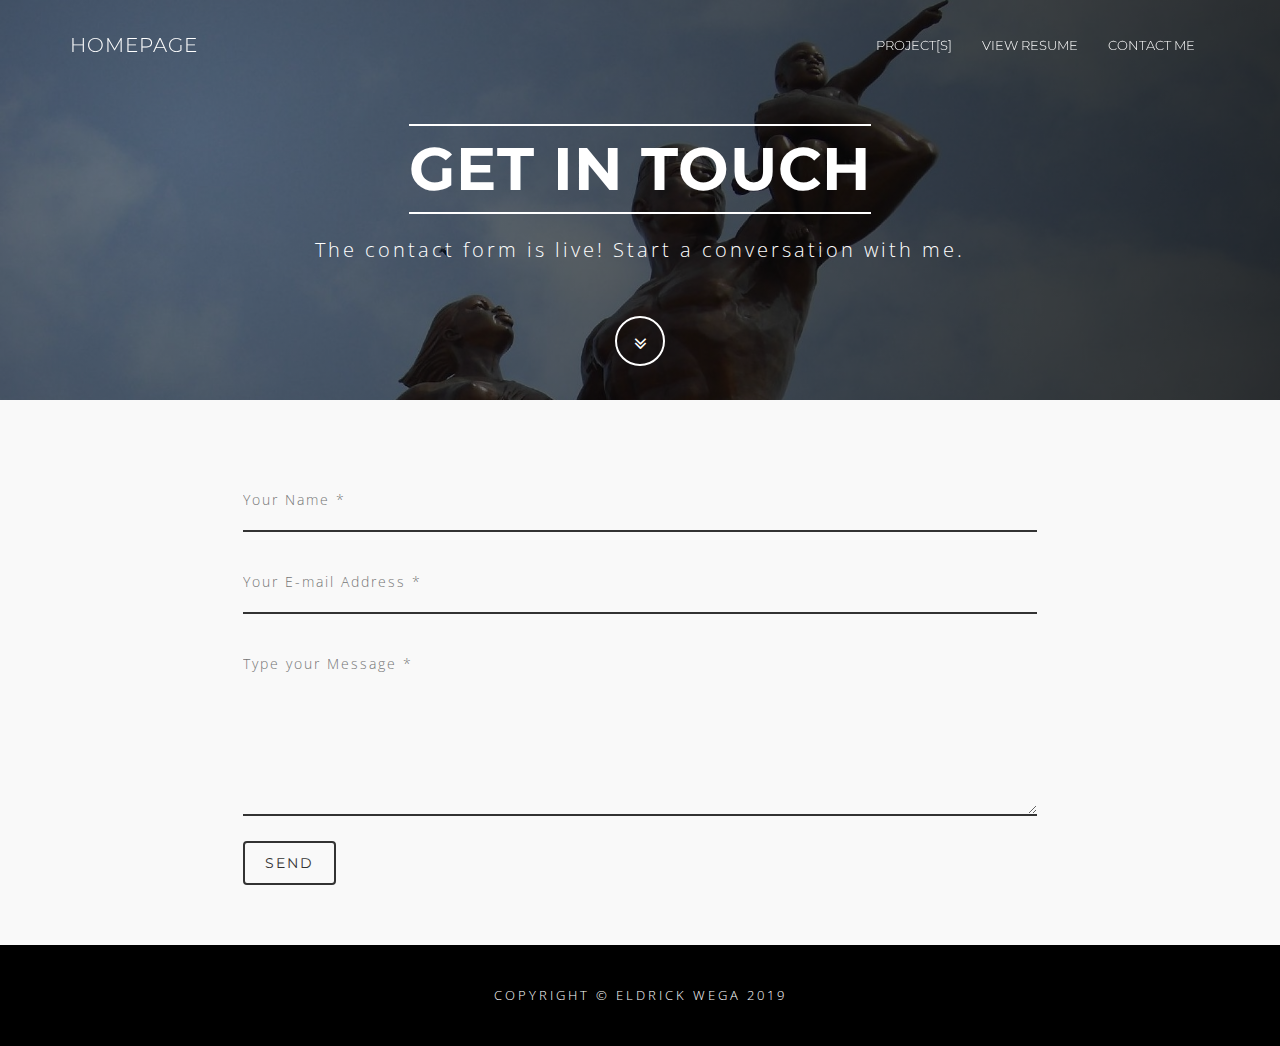
==== contact.html @ e3469f46 "Change contact form logic" ====
<!DOCTYPE html>
<html lang="en">
<head>
<meta charset="utf-8">
<meta name="viewport" content="width=device-width, initial-scale=1">
<meta name="description" content="">
<meta name="author" content="">
<title>Eldrick Wega</title>
<link rel="icon" href="./img/xi.png">
<!-- Bootstrap Core CSS -->
<link href="css/bootstrap.min.css" rel="stylesheet">
<!-- Custom CSS -->
<link href="css/theme.css" rel="stylesheet">
<!-- Custom Fonts -->
<link href="font-awesome/css/font-awesome.min.css" rel="stylesheet" type="text/css">
<link href="http://fonts.googleapis.com/css?family=Open+Sans:300,400,700,400italic,700italic" rel="stylesheet" type="text/css">
<link href="http://fonts.googleapis.com/css?family=Montserrat:400,700" rel="stylesheet" type="text/css">
<!-- HTML5 Shim and Respond.js IE8 support of HTML5 elements and media queries -->
<!-- WARNING: Respond.js doesn't work if you view the page via file:// -->
<!--[if lt IE 9]>
        <script src="https://oss.maxcdn.com/libs/html5shiv/3.7.0/html5shiv.js"></script>
        <script src="https://oss.maxcdn.com/libs/respond.js/1.4.2/respond.min.js"></script>
    <![endif]-->
</head>
<body id="page-top" data-spy="scroll" data-target=".navbar-fixed-top">
<!-- Navigation -->
<nav class="navbar navbar-custom navbar-fixed-top" role="navigation">
<div class="container">
	<div class="navbar-header">
		<button type="button" class="navbar-toggle" data-toggle="collapse" data-target=".navbar-main-collapse">
		<i class="fa fa-bars"></i>
		</button>
		<a class="navbar-brand page-scroll" href="index.html">
		HOMEPAGE </a>
	</div>
	<!-- Collect the nav links, forms, and other content for toggling -->
	<div class="collapse navbar-collapse navbar-right navbar-main-collapse">
		<ul class="nav navbar-nav">
			<li>
			<a id="wip">Project[s]</a>
			</li>
			<li>
			<a href="view-resume.html">View Resume</a>
			</li>
			<li>
			<a href="contact.html">Contact Me</a>
			</li>
		</ul>
	</div>
	<!-- /.navbar-collapse -->
</div>
<!-- /.container -->
</nav>
<!-- Intro Header -->
<header class="intro intro-2nd">
<div class="intro-body">
	<div class="container">
		<div class="row">
			<div class="col-md-8 col-md-offset-2">
				<h1 class="brand-heading">Get in Touch</h1>
				<p class="intro-text">
					The contact form is live! Start a conversation with me.
				</p>
				<a href="#contact" class="btn btn-circle page-scroll">
				<i class="fa fa-angle-double-down animated"></i>
				</a>
			</div>
		</div>
	</div>
</div>
</header>
<!-- Contact Section -->
<section id="contact-2">
<div id="contact-send" class="container content-section">
	<div class="done">
		<div class="alert alert-success">
			<button type="button" class="close" data-dismiss="alert">×</button>
			Your message has been sent. Thank you!
		</div>
	</div>
	<form method="post" action="http://formspree.io/eldrick.wega@gmail.com" id="contactform">
		<div class="form">
			<input type="text" name="name" placeholder="Your Name *">
			<input type="text" name="email" placeholder="Your E-mail Address *">
			<textarea name="comment" rows="7" placeholder="Type your Message *"></textarea>
			<input type="submit" id="submit" class="clearfix btn" value="Send">
		</div>
	</form>
</div>
</section>
<!-- Footer -->
<footer>
<div class="container text-center">
	<p class="credits">
		Copyright &copy; Eldrick Wega 2019
	</p>
</div>
</footer>
<!-- Project Page not ready Modal -->
<div id="myModal" class="modal">
  <div class="modal-content">
    <span class="close">&times;</span>
    <img id="wip-img" src="img/logo/wip.png">
    <p style="color: #333;">My Project page is still under construction. Please check back at a later time.</p>
  </div>
</div>
<!-- jQuery -->
<script src="js/jquery.js"></script>
<!-- Bootstrap Core JavaScript -->
<script src="js/bootstrap.min.js"></script>
<!-- Plugin JavaScript -->
<script src="js/jquery.easing.min.js"></script>
<!-- Contact JavaScript -->
<script src="js/validate.js"></script>
<!-- Custom Theme JavaScript -->
<script src="js/theme.js"></script>
<!-- Project page is still WIP -->
<script type="text/javascript", src="js/project_wip.js"></script>
</body>
</html>
---- css/theme.css ----
/* Aries v1.0 - by WowThemes.net */
body {
	width:100%;
	height:100%;
	font-family:Open Sans,"Helvetica Neue",Helvetica,Arial,sans-serif;
	color:#fff;
	background-color:#000;
	font-weight:300;
}

html {
	width:100%;
	height:100%;
}
h1,h2,h3,h4,h5,h6 {
	margin:0 0 35px;
	text-transform:uppercase;
	font-family:Montserrat,"Helvetica Neue",Helvetica,Arial,sans-serif;
	font-weight:700;
	letter-spacing:1px;
}
p {
	margin:0 0 25px;
	font-size:18px;
	line-height:1.5;
}

p.job-title {
	margin:0 0 25px;
	font-size:14px;
	line-height:1.3;
	font-weight: bold;
}

p.job-description {
	margin:0 0 25px;
	font-size:12px;
	line-height:1.3;
}

@media(min-width:768px) {
	p {
		margin:0 0 35px;
		font-size:20px;
		line-height:1.6;
	}
}
a {
	color:inherit;
	-webkit-transition:all .2s ease-in-out;
	-moz-transition:all .2s ease-in-out;
	transition:all .2s ease-in-out;
}
a:hover,a:focus {
	text-decoration:none;
	color:inherit;
}
.light {
	font-weight:400;
}
.navbar-custom {
	margin-bottom:0;
	border-bottom:1px solid rgba(255,255,255,.3);
	text-transform:uppercase;
	font-family:Montserrat,"Helvetica Neue",Helvetica,Arial,sans-serif;
	background-color:#000;
}
.navbar-custom .navbar-brand {
	font-size:20px;
	text-transform:none;
	letter-spacing:1px;
}
.navbar-custom .navbar-brand:focus {
	outline:0;
}
.navbar-custom .navbar-brand .navbar-toggle {
	padding:4px 6px;
	font-size:16px;
	color:#fff;
}
.navbar-custom .navbar-brand .navbar-toggle:focus,.navbar-custom .navbar-brand .navbar-toggle:active {
	outline:0;
}
.navbar-custom a {
}
.navbar-custom .nav li a {
	-webkit-transition:background .3s ease-in-out;
	-moz-transition:background .3s ease-in-out;
	transition:background .3s ease-in-out;
}
.navbar-custom .nav li a:hover {
	outline:0;
	color:#1ba39c;
	background-color:transparent;
}
.navbar-custom .nav li a:focus,.navbar-custom .nav li a:active {
	outline:0;
	background-color:transparent;
}
.navbar-custom .nav li.active {
	outline:0;
}
.navbar-custom .nav li.active a {
	color:#1ba39c;
}
.navbar-custom .nav li.active a:hover {
	color:#1ba39c;
}
@media(min-width:768px) {
	.navbar-custom {
		padding:20px 0;
		border-bottom:0;
		font-size:13px;
		background:0 0;
		-webkit-transition:background .5s ease-in-out,padding .5s ease-in-out;
		-moz-transition:background .5s ease-in-out,padding .5s ease-in-out;
		transition:background .5s ease-in-out,padding .5s ease-in-out;
	}
		 .navbar-custom.top-nav-collapse {
		 padding:0;
		border-bottom:1px solid rgba(255,255,255,.3);
		color:#333;
			background:#fff;
	}
	.navbar-custom.top-nav-collapse a {
		color:#333;
		display:inline-block;
	}
}
.intro {
	display:table;
	width:100%;
	height:auto;
	padding:100px 0 100px 0;
	text-align:center;
	color:#fff;
	background-image:radial-gradient(circle at 15% 15%,rgba(0,0,0,0.46),rgba(0,0,0,0.88)),url('../img/cover/poster.jpg');
	background-position: center top;
	background-attachment: fixed;
	-webkit-background-size:cover;
	-moz-background-size:cover;
	background-size:cover;
	-o-background-size:cover;
}

.intro-2nd {
	height:400px!important;
	transition: height: 2s;
}

.intro .intro-body {
	display:table-cell;
	vertical-align:middle;
}
.intro .intro-body .brand-heading {
	font-size:40px;
}
.intro .intro-body .intro-text {
	font-size:18px;
}
@media(min-width:768px) {
	.intro {
		height:100%;
		padding:0;
	}
	.intro .intro-body .brand-heading {
		font-size:60px;
		margin-top:90px;
		margin-bottom:20px;
		border-top:2px solid #fff;
		border-bottom:2px solid #fff;
		display:inline-block;
		padding:10px 0;
	}
	.intro .intro-body .intro-text {
		font-size:20px;
			font-weight:300;
			letter-spacing:3px;
	}
}

.row {
	position: relative;
}

.row-resume {
	margin-top: -100px;
}


.btn-circle {
	width:50px;
	height:50px;
	margin-top:15px;
	line-height:40px;
	text-align:center;
	border:2px solid #fff;
	border-radius:100%;
	font-size:20px;
	color:#fff;
	background:0 0;
	-webkit-transition:background .3s ease-in-out;
	-moz-transition:background .3s ease-in-out;
	transition:background .3s ease-in-out;
}

.btn-rect{
	width:15%;
	height:100%;
	line-height:500px;
	text-align:center;
	font-size:20px;
	color:#fff;
	background:0 0;
	-webkit-transition:background .3s ease-in-out;
	-moz-transition:background .3s ease-in-out;
	transition:background .3s ease-in-out;
}

.btn-circle:hover,.btn-circle:focus {
	outline:0;
	color:#fff;
	background:rgba(255,255,255,.1);
}

.btn-rect:hover, .btn-rect:focus {
	outline:0;
	color:#fff;
}

.btn-circle i.animated, .btn-rect i.animated {
	-webkit-transition-property:-webkit-transform;
	-webkit-transition-duration:1s;
	-moz-transition-property:-moz-transform;
	-moz-transition-duration:1s;
}
.btn-circle:hover i.animated, .btn-rect:hover i.animated {
	-webkit-animation-name:pulse;
	-moz-animation-name:pulse;
	-webkit-animation-duration:1.5s;
	-moz-animation-duration:1.5s;
	-webkit-animation-iteration-count:infinite;
	-moz-animation-iteration-count:infinite;
	-webkit-animation-timing-function:linear;
	-moz-animation-timing-function:linear;
}

@-webkit-keyframes pulse {
	0% {
		-webkit-transform:scale(1);
		transform:scale(1);
	}
	50% {
		-webkit-transform:scale(1.2);
		transform:scale(1.2);
	}
	100% {
		-webkit-transform:scale(1);
		transform:scale(1);
	}
}
@-moz-keyframes pulse {
	0% {
		-moz-transform:scale(1);
		transform:scale(1);
	}
	50% {
		-moz-transform:scale(1.2);
		transform:scale(1.2);
	}
	100% {
		-moz-transform:scale(1);
		transform:scale(1);
	}
}
.content-section {
	padding-top:40px;
	padding-bottom:40px;
	padding-right:2.5%;
	padding-left:2.5%;
	clear:both;

}

@media(min-width:767px) {
	.content-section {
		padding-top:70px;
		padding-bottom:40px;
			 clear:both;
	}

	.content-section-about {
		padding-top:70px;
		padding-bottom:40px;
			 clear:both;
	}
}

.btn {
	text-transform:uppercase;
	font-family:Montserrat,"Helvetica Neue",Helvetica,Arial,sans-serif;
	font-weight:400;
	-webkit-transition:all .3s ease-in-out;
	-moz-transition:all .3s ease-in-out;
	transition:all .3s ease-in-out;
}
.btn-default {
	border:1px solid #42dca3;
	color:#42dca3;
	background-color:transparent;
}
.btn-default:hover,.btn-default:focus {
	border:1px solid #42dca3;
	outline:0;
	color:#000;
	background-color:#42dca3;
}
ul.banner-social-buttons {
	margin-top:0;
}
@media(max-width:1199px) {
	ul.banner-social-buttons {
		margin-top:15px;
	}
}
@media(max-width:767px) {
	ul.banner-social-buttons li {
		display:block;
		margin-bottom:20px;
		padding:0;
	}
	ul.banner-social-buttons li:last-child {
		margin-bottom:0;
	}
}
footer {
	padding:40px 0;
	z-index:1;
	position:relative;
	clear:both;
}
footer p {
	margin:0;
	font-size:15px;
}
footer p.credits {
	text-transform:uppercase;
	font-size:13px;
	letter-spacing:3px;
}
::-moz-selection {
	text-shadow:none;
	background:#fcfcfc;
	background:rgba(255,255,255,.2);
}
::selection {
	text-shadow:none;
	background:#fcfcfc;
	background:rgba(255,255,255,.2);
}
img::selection {
	background:0 0;
}
img::-moz-selection {
	background:0 0;
}
body {
	webkit-tap-highlight-color:rgba(255,255,255,.2);
}
#about{
	position: relative;
	height:100%;
}

.bgblue {
	background:#22292c;
}
.inlineblock {
	display:inline-block;
}
p:last-child {
	margin-bottom:0;
}
p.lead {
	line-height:1.9;
}
.btnghost {
	border:2px solid #333;
	background-color:transparent;
	padding:15px 20px;
	letter-spacing:3px;
	font-size:12px;
	text-transform:uppercase;
	font-weight:400;
	color:#333;
	margin-top:20px;
	display:inline-block;
}
.btnghost:hover {
	background-color:#333;
	color:#fff;
	border:2px solid #333;
}
.bgcover {
	background-size:cover;
	background-repeat:no-repeat;
	position:relative;
}
img {
	max-width:100%;
}

/* ^^^ Everything above is from the theme */
/* Input by Eldrick from here below */

/*SOME GENERAL STUFF*/

.btn-section{
	position: absolute;
	right: 60px;
	bottom: 60px;
	z-index:1;
}

.btn-black{
	position: absolute;
	right: 60px;
	bottom: 60px;
	color:#000;
	border:2px solid #000;
}

.btn-black:hover,.btn-black:focus {
	outline:0;
	color:#000;
	background:rgba(0,0,0,.2);
}

#about-text{
	width: 67%;
}

.vert-center{
	margin: 0;
	position: absolute;
	top: 50%;
	transform: translate(0%, -50%);
}

.horiz-center{
	margin: 0;
	position: absolute;
	left: 50%;
	transform: translate(-50%, 0%);
}

.vert-horiz-center{
	margin: 0;
	position: absolute;
	top: 50%;
	left: 50%;
	transform: translate(-50%, -50%);
}

.un-center {
	position: initial;
	top: initial;
	left: initial;
	transform: initial;
}

/*MAP RELATED STUFF*/

#map {
	display:table;
	width:100%;
	height: 100%;
	text-align:center;
	color:#fff;
	background-image:radial-gradient(circle at 15% 15%,rgba(0,0,0,0.88),rgba(0,0,0,0.43)),url('../img/World_Map_Tagged.jpg');
	background-position: center left;
	background-attachment: fixed;
	background-size: 135%;
	background-position-y: 50%;
	background-position-x: 35%;
	background-repeat: no-repeat;
	position: relative;
}

#map-image{
	width: 100%;
	/*height:auto;*/
}

#countries-container{
	position: absolute;
	bottom: 50px;
	left: 55px;
	margin-right: 150px;
	text-align: left;
}


#country-list{
	margin-left:-45px;
}

.country-text{
	opacity: 0;
}

.countries{
	font-weight: bold;
	display: inline-block;
	padding-left: 5px;
	padding-right: 5px;
	font-size: 130%;
	opacity: 0;
}

/*SLIDESHOW RELATED STUFF*/

#photos{
	height: 90%;	
	position: relative;
	display: flex;
	
}

/* Slideshow container */
#slideshow-container {
	width: 67%;
	height: 75%;
	padding-left: 2.5%;
	position: relative;
}

#text-container {
	width: 33%;
	height: 75%;
	padding-right: 2.5%;
	position: relative;
}

/* Hide the images by default */
.mySlides {
  	display: none;
  	height: 100%;
	width: 100%;
	position: relative;
	margin-left: auto;
	margin-right: auto;
}

/*Image style - cover and centered */
.img-style{
	max-height: 100%;
    max-width: 100%;
	object-fit: cover;
	width: 100%;
    height: 100%;
    position: absolute;
    top: 0;
    bottom: 0;
    left: 0;
    right: 0;
    margin: auto;
}

/* Next & previous buttons */
.prev, .next {
  cursor: pointer;
  position: absolute;
  width: auto;
  padding-left: 30px;
  padding-right: 30px;
  padding-top: 165px;
  color: white;
  font-weight: bold;
  font-size: 200%;
  transition: 0.6s ease;
  border-radius: 0 3px 3px 0;
  user-select: none;
  height: 100%;
}

/* Position the "next button" to the right */
.next {
  right: 0;
  border-radius: 3px 0 0 3px;
}

/* On hover, add a black background color with a little bit see-through */
.prev:hover, .next:hover {
  background-color: rgba(0,0,0,0.5);
}

/* Number text (1/3 etc) */
.numbertext {
  color: black;
  font-weight: bold;
  font-size: 12px;
  padding: 8px 12px;
  position: relative;
  z-index:1;
  top: 0;
}

/* Fading animation */
.fadeIn {
  -webkit-animation-name: fadeIn;
  -webkit-animation-duration: 1.5s;
  animation-fill-mode: forwards;
  animation-name: fadeIn;
  animation-duration: 1.5s;
}

@-webkit-keyframes fadeIn {
  from {opacity: 0}
  to {opacity: 1}
}

@keyframes fadeIn {
  from {opacity: 0}
  to {opacity: 1}
}

.fadeOut {
	-webkit-animation-name: fadeOut;
	-webkit-animation-duration: 1.5s;
	animation-fill-mode: forwards;
	animation-name: fadeOut;
	animation-duration: 1.5s;
  }
  
  @-webkit-keyframes fadeOut {
	from {opacity: 1}
	to {opacity: 0}
  }
  
  @keyframes fadeOut {
	from {opacity: 1}
	to {opacity: 0}
  }

@media screen and (max-width: 768px) {
    #photos {
		display: block;
		width: 100%;
		height: 100%;
		padding-top: 40px;
	}

	.un-center, #slideshow-container{
		position: initial;
		width: 100%;
		height: 50%;
		padding: 0;
		transform: translate(0%, 0%);
	}
	.un-center, #text-container {
		position: initial;
		width: 100%;
		height: 50%;
		padding-top: 40px;
		padding-bottom: 50px;
		transform: translate(0%, 0%);
		height: auto;
	}

	#contact {
		display: block;
		width: 100%;
	}

	#contact-text {
		position: initial;
		transform: translate(0%, 0%);
		padding-top: 20px;
		padding-bottom: 40px;
		height: 100%;
	}

	.network-name{
		display: none;
		text-align: center;
	}

	.btn-section{
		visibility: hidden;
	}


}

#gallery-updated-date {
	position: absolute;
	right: 5px;
	bottom: 5px;
	color: #f9f9f9;
}

#contact {
	position: relative;
	width: 100%;
	height: 55%;
}

#contact-text{
	width: 100%;
}

section:after {
	float:none;
	clear:both;
}
section {
	background-color:#f9f9f9;
	color:#333;
	overflow:hidden;
}

.done {
	display:none;
}

.error input,input.error,.error textarea,textarea.error {
	background-color:#ffffff;
	border-bottom:2px solid orangered !Important;
	-webkit-transition:border linear 0.2s,box-shadow linear 0.2s;
	-moz-transition:border linear 0.2s,box-shadow linear 0.2s;
	-o-transition:border linear 0.2s,box-shadow linear 0.2s;
	transition:border linear 0.2s,box-shadow linear 0.2s;	
}

#resume-section{
	position: relative;
}

#resume-fn{
	margin: auto;
	margin-top: 20px;
	font-size:16px;
	text-align: center;
}

#pdf {
	padding: 0px;
	width: 60%;
	position: relative;
}

#resume-container{
	position: relative;
	display: flex;
}

#resume-text{
	width: 40%;
	padding-top:0;
}

@media screen and (max-width: 768px) {
	#resume-container{
		display: block;
		position: relative;
		padding-top: 40px;
		padding-bottom: 0px;
	}

	#pdf{
		width: 100%;
		height: 600px;
	}

	#resume-text{
		width: 100%;
		position: initial;
		padding-top: 40px;
	}
}

@media screen and (min-width: 768px) {
	#contact-send{
		width: 67%;
	}
}

#contactform input,#contactform textarea {
	border:0px;
	border-bottom:2px solid #333;
	width:100%;
	background-color:transparent;
	padding:20px 0px;
	letter-spacing:2px;
	margin-bottom:20px;
}
#contactform input#submit {
	width:auto;
	border:2px solid;
	padding:10px 20px;
	display:inline-block;
}
#contactform input#submit:hover {
	background-color:#333;
	color:#fff;
	border:2px solid #333;
}
#contactform input:focus,#contactform input:active,#contactform textarea:focus,#contactform textarea:active {
	border-top:0px;
	border-bottom:2px solid lightseagreen;
	outline:0;
	outline: none;
}

/* The Modal (background) */
.modal {
    display: none; /* Hidden by default */
    position: fixed; /* Stay in place */
    z-index: 1; /* Sit on top */
    padding-top: 100px; /* Location of the box */
    left: 0;
    top: 0;
    width: 100%; /* Full width */
    height: 100%; /* Full height */
    overflow: auto; /* Enable scroll if needed */
    background-color: rgb(0,0,0); /* Fallback color */
    background-color: rgba(0,0,0,0.2); /* Black w/ opacity */
}

/* Modal Content */
.modal-content {
    background-color: #fefefe;
    margin: auto;
    padding: 20px;
    border: 1px solid #888;
    width: 55%;
    text-align: center;
    -webkit-transition:border linear 0.2s,box-shadow linear 0.2s;
	-moz-transition:border linear 0.2s,box-shadow linear 0.2s;
	-o-transition:border linear 0.2s,box-shadow linear 0.2s;
	transition:border linear 0.2s,box-shadow linear 0.2s;
}

/* The Close Button */
.close {
    color: #858585;
    float: right;
    font-size: 40px;
    font-weight: bold;
}

.close:hover,
.close:focus {
    color: #000;
    text-decoration: none;
    cursor: pointer;
}

#wip:hover{
    cursor: pointer;
}

#wip-img {
	margin: auto;
	height: auto;
	width: 250px;
	margin-bottom: 20px;
}
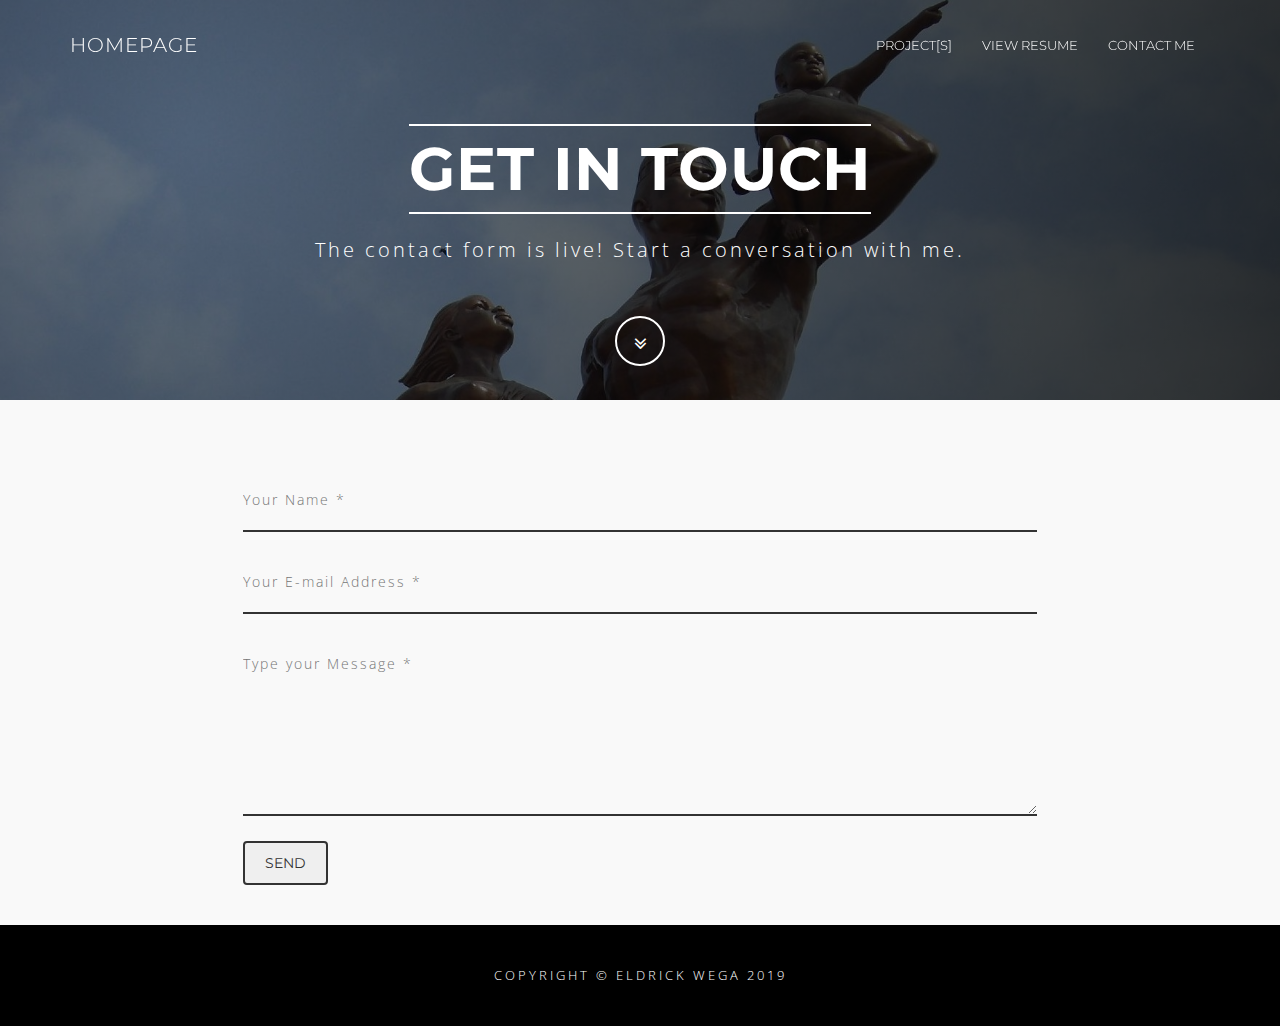
==== commit 0b587b5c: "Contact Form Update v2" ====
--- a/contact.html
+++ b/contact.html
@@ -78,13 +78,14 @@
 			Your message has been sent. Thank you!
 		</div>
 	</div>
-	<form method="post" action="http://formspree.io/eldrick.wega@gmail.com" id="contactform">
-		<div class="form">
-			<input type="text" name="name" placeholder="Your Name *">
-			<input type="text" name="email" placeholder="Your E-mail Address *">
-			<textarea name="comment" rows="7" placeholder="Type your Message *"></textarea>
-			<input type="submit" id="submit" class="clearfix btn" value="Send">
-		</div>
+	<form action="https://formspree.io/mnqnpnej" method="POST" id="contactform">
+		<input type="text" name="name" placeholder="Your Name *">
+		<br>
+		<input type="text" name="_replyto" placeholder="Your E-mail Address *">
+		<br>
+		<textarea name="message" rows="7" placeholder="Type your Message *"></textarea>
+		<br>
+		<button type="submit" id="submit" class="clearfix btn">Send</button>
 	</form>
 </div>
 </section>
--- a/css/theme.css
+++ b/css/theme.css
@@ -681,6 +681,10 @@
 		height: 100%;
 	}
 
+	.form-element{
+		width: 100%;
+	}
+
 	.network-name{
 		display: none;
 		text-align: center;
@@ -795,13 +799,13 @@
 	letter-spacing:2px;
 	margin-bottom:20px;
 }
-#contactform input#submit {
+#contactform button#submit {
 	width:auto;
 	border:2px solid;
 	padding:10px 20px;
 	display:inline-block;
 }
-#contactform input#submit:hover {
+#contactform button#submit:hover {
 	background-color:#333;
 	color:#fff;
 	border:2px solid #333;
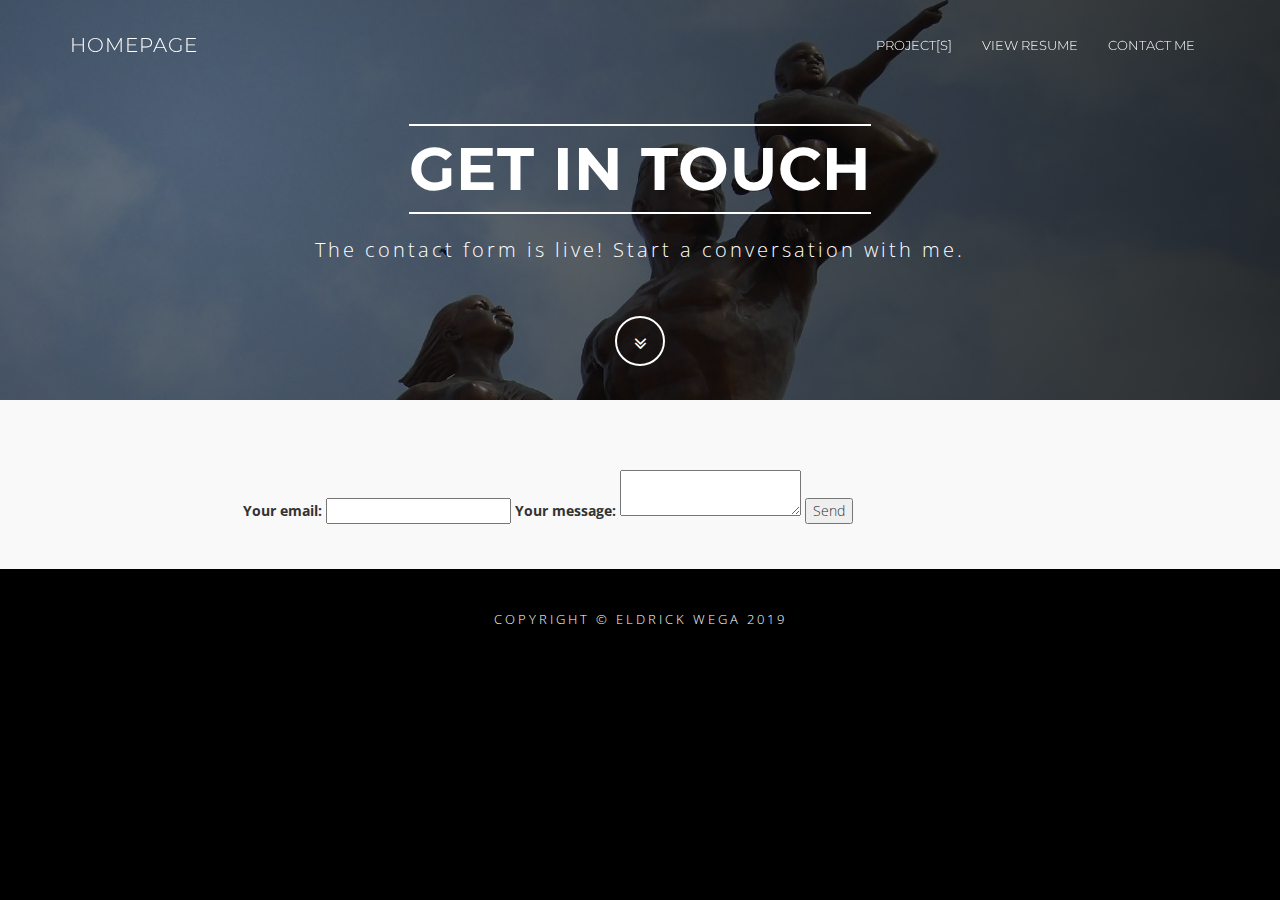
==== commit 7804ff3e: "Test contact form Formspree" ====
--- a/contact.html
+++ b/contact.html
@@ -78,15 +78,23 @@
 			Your message has been sent. Thank you!
 		</div>
 	</div>
-	<form action="https://formspree.io/mnqnpnej" method="POST" id="contactform">
-		<input type="text" name="name" placeholder="Your Name *">
-		<br>
-		<input type="text" name="_replyto" placeholder="Your E-mail Address *">
-		<br>
-		<textarea name="message" rows="7" placeholder="Type your Message *"></textarea>
-		<br>
-		<button type="submit" id="submit" class="clearfix btn">Send</button>
-	</form>
+	<form
+	action="https://formspree.io/mnqnpnej"
+	method="POST"
+  >
+	<label>
+	  Your email:
+	  <input type="text" name="_replyto">
+	</label>
+	<label>
+	  Your message:
+	  <textarea name="message"></textarea>
+	</label>
+  
+	<!-- your other form fields go here -->
+  
+	<button type="submit">Send</button>
+  </form>
 </div>
 </section>
 <!-- Footer -->
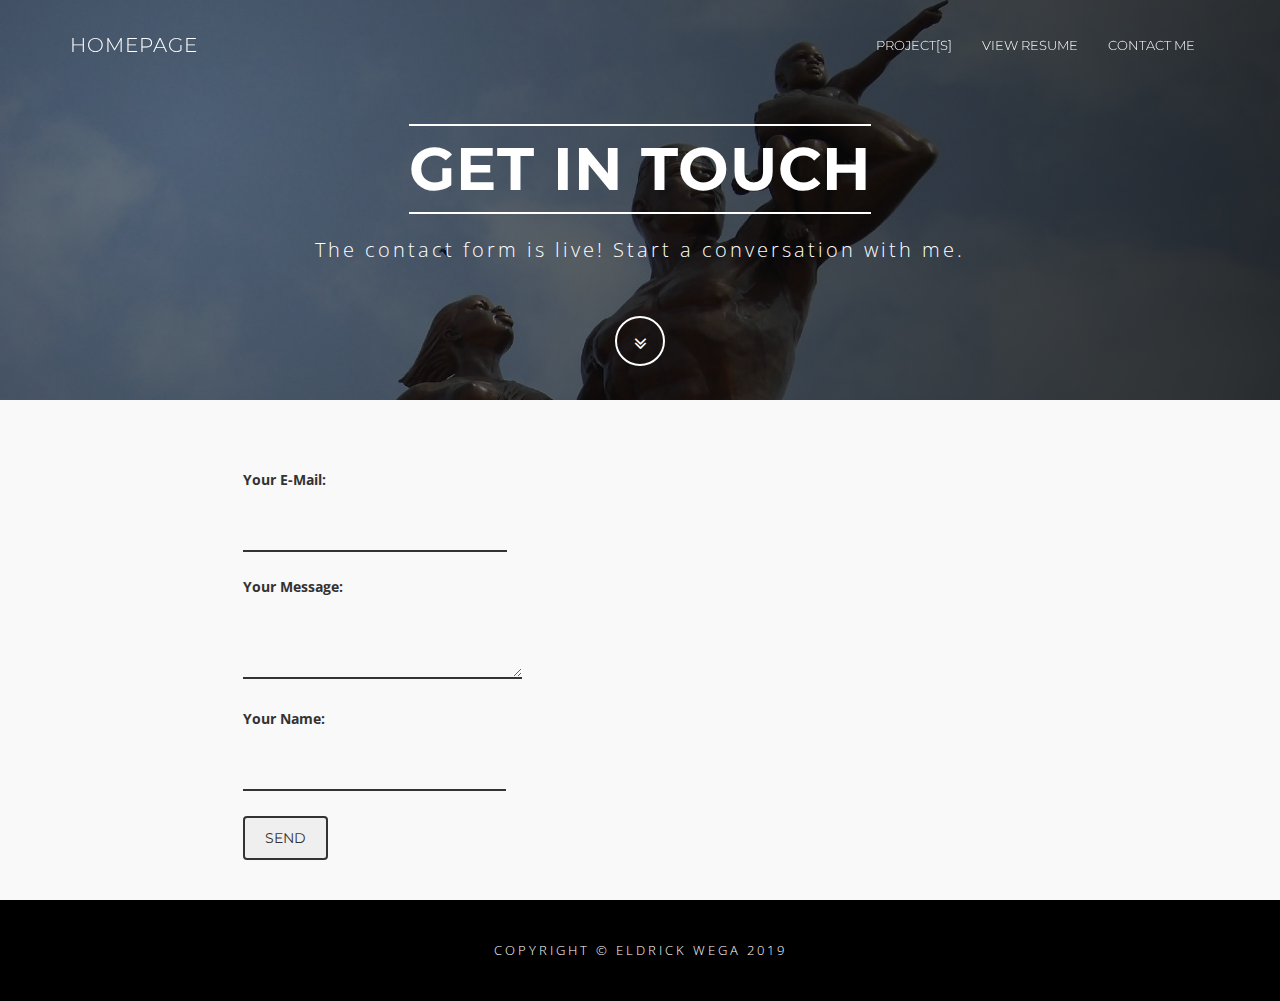
==== commit d69ca63f: "Test contact Formspree 2" ====
--- a/contact.html
+++ b/contact.html
@@ -78,22 +78,24 @@
 			Your message has been sent. Thank you!
 		</div>
 	</div>
-	<form
-	action="https://formspree.io/mnqnpnej"
-	method="POST"
-  >
+	<form id="contactform" action="https://formspree.io/mnqnpnej" method="POST">
 	<label>
-	  Your email:
+	  Your E-Mail:
 	  <input type="text" name="_replyto">
 	</label>
+	<br>
 	<label>
-	  Your message:
+	  Your Message:
 	  <textarea name="message"></textarea>
 	</label>
-  
+	<br>
 	<!-- your other form fields go here -->
-  
-	<button type="submit">Send</button>
+	<label>
+		Your Name:
+		<input type="text" name="_name">
+	</label>
+	<br>
+	<button id="submit" class="clearfix btn" type="submit">Send</button>
   </form>
 </div>
 </section>
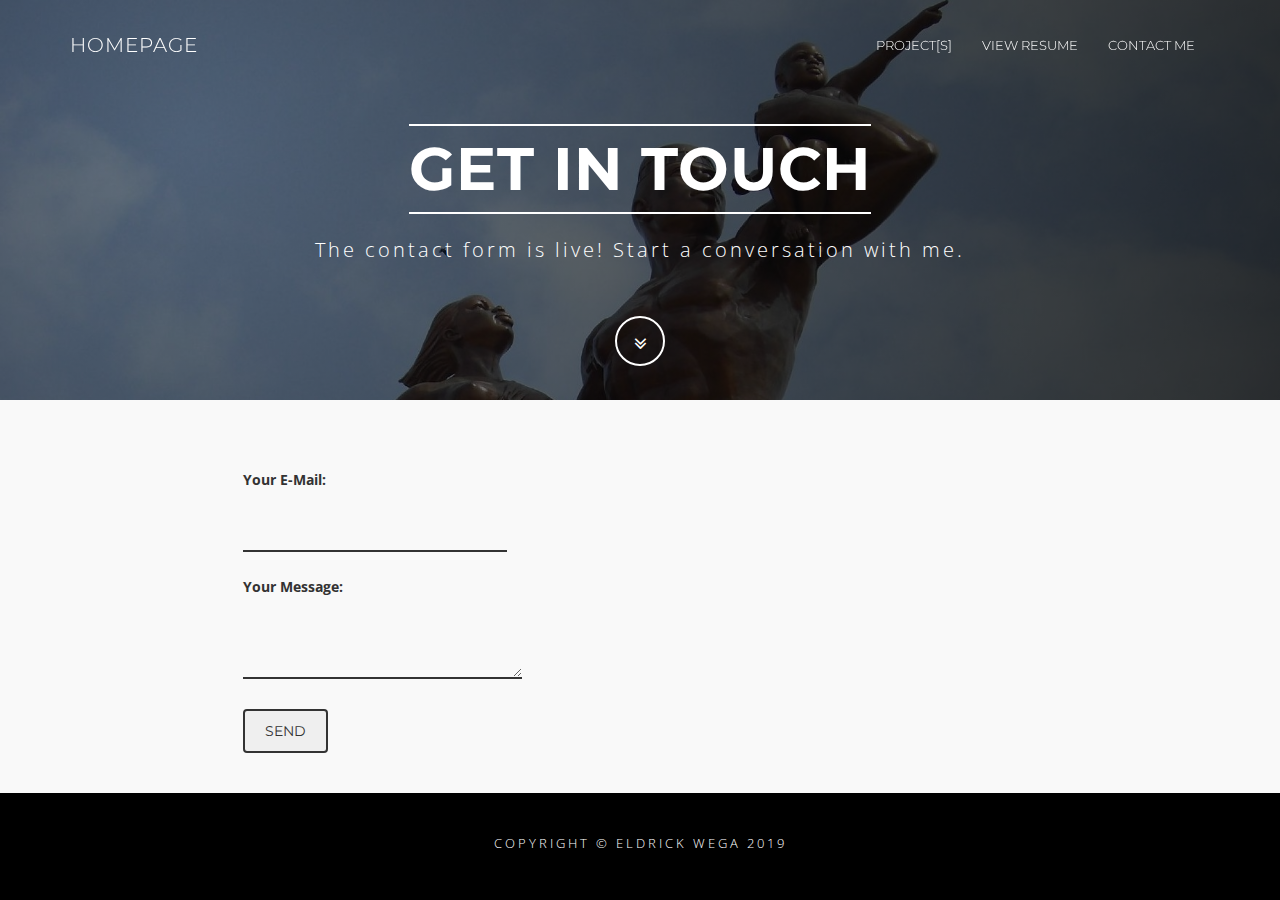
==== commit efd12b7b: "Test contact Formspree 3" ====
--- a/contact.html
+++ b/contact.html
@@ -90,11 +90,6 @@
 	</label>
 	<br>
 	<!-- your other form fields go here -->
-	<label>
-		Your Name:
-		<input type="text" name="_name">
-	</label>
-	<br>
 	<button id="submit" class="clearfix btn" type="submit">Send</button>
   </form>
 </div>
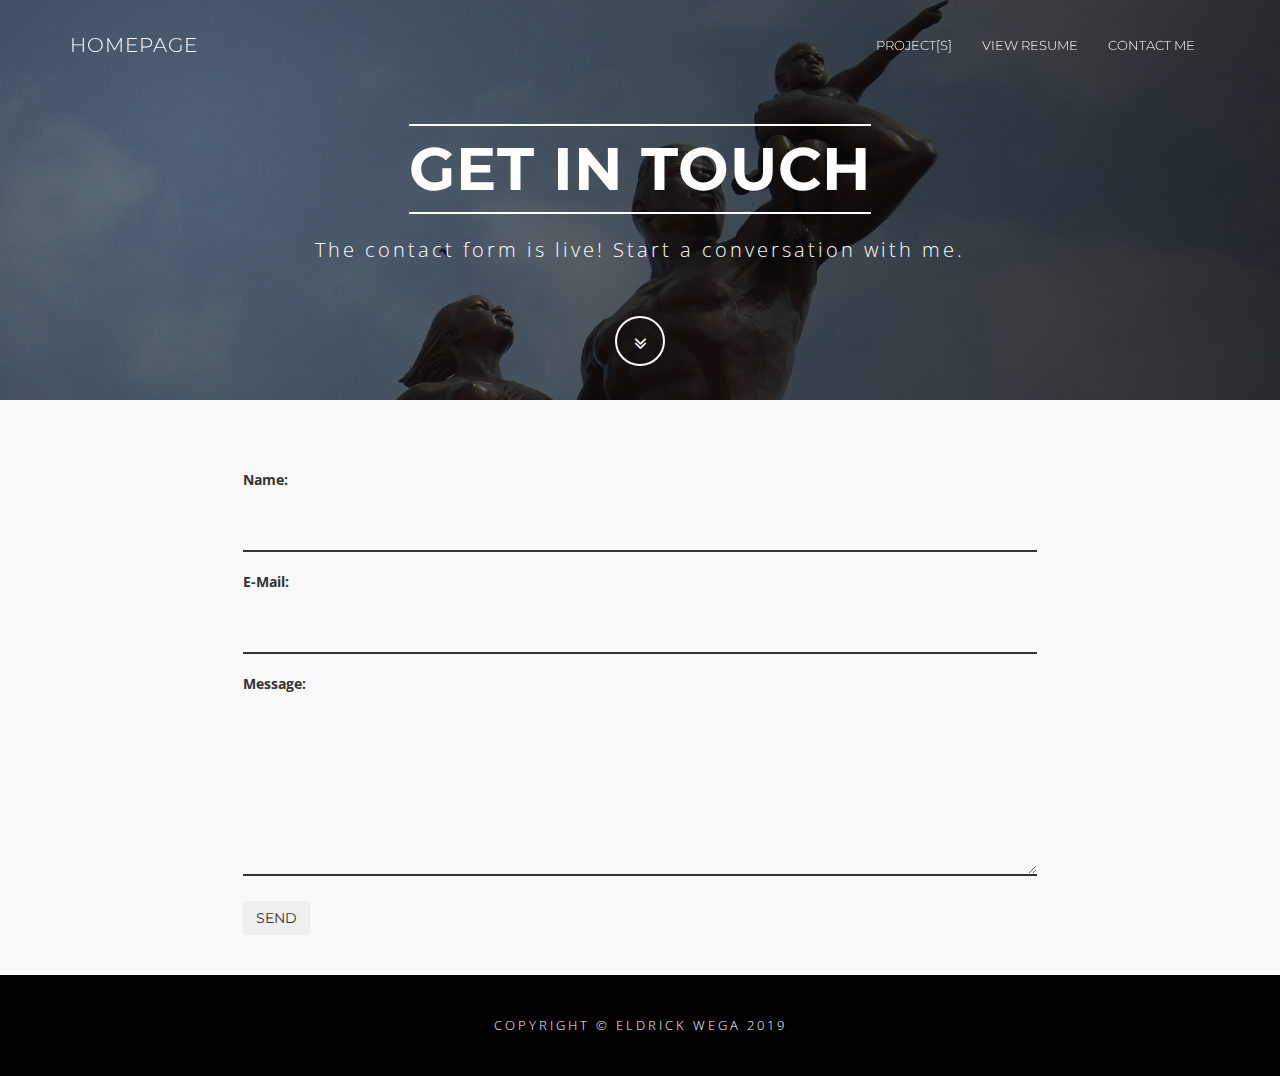
==== commit c936fc77: "Contact Formspree Fix" ====
--- a/contact.html
+++ b/contact.html
@@ -61,7 +61,7 @@
 				<p class="intro-text">
 					The contact form is live! Start a conversation with me.
 				</p>
-				<a href="#contact" class="btn btn-circle page-scroll">
+				<a href="#contact-2" class="btn btn-circle page-scroll">
 				<i class="fa fa-angle-double-down animated"></i>
 				</a>
 			</div>
@@ -79,18 +79,17 @@
 		</div>
 	</div>
 	<form id="contactform" action="https://formspree.io/mnqnpnej" method="POST">
-	<label>
-	  Your E-Mail:
-	  <input type="text" name="_replyto">
-	</label>
-	<br>
-	<label>
-	  Your Message:
-	  <textarea name="message"></textarea>
-	</label>
-	<br>
-	<!-- your other form fields go here -->
-	<button id="submit" class="clearfix btn" type="submit">Send</button>
+		<b>Name:</b>
+		<input type="text" name="_name" required>
+		<br>
+		<b>E-Mail:</b>
+		<input type="text" name="_replyto" required>
+		<br>
+		<b>Message:</b>
+		<textarea name="message" rows="7" required></textarea>
+		<br>
+		<!-- your other form fields go here -->
+		<button class="clearfix btn" type="submit">Send</button>
   </form>
 </div>
 </section>
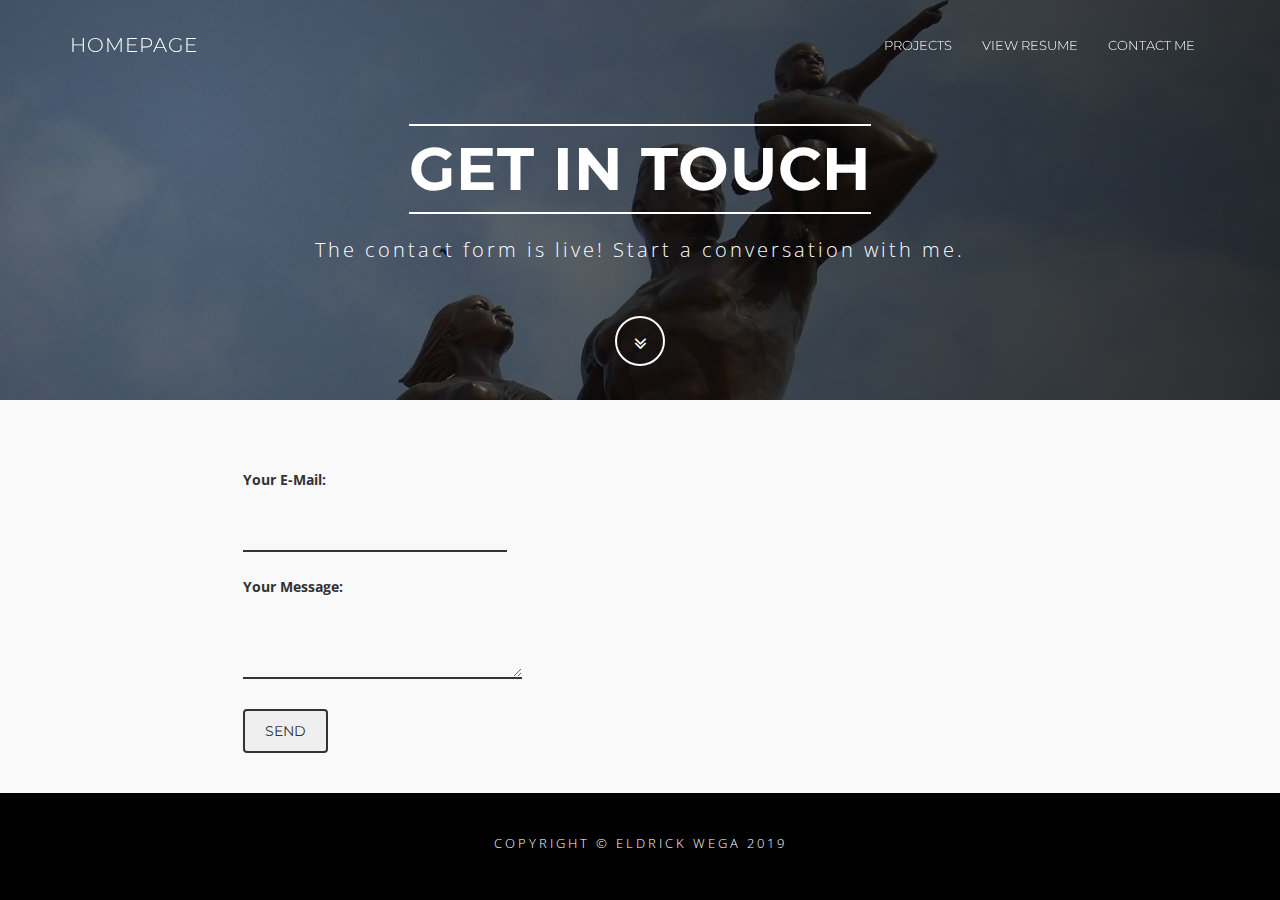
==== commit 451f083f: "Starting to setup Projects page" ====
--- a/contact.html
+++ b/contact.html
@@ -37,7 +37,7 @@
 	<div class="collapse navbar-collapse navbar-right navbar-main-collapse">
 		<ul class="nav navbar-nav">
 			<li>
-			<a id="wip">Project[s]</a>
+			<a id="wip">Projects</a>
 			</li>
 			<li>
 			<a href="view-resume.html">View Resume</a>
@@ -61,7 +61,7 @@
 				<p class="intro-text">
 					The contact form is live! Start a conversation with me.
 				</p>
-				<a href="#contact-2" class="btn btn-circle page-scroll">
+				<a href="#contact" class="btn btn-circle page-scroll">
 				<i class="fa fa-angle-double-down animated"></i>
 				</a>
 			</div>
@@ -79,17 +79,18 @@
 		</div>
 	</div>
 	<form id="contactform" action="https://formspree.io/mnqnpnej" method="POST">
-		<b>Name:</b>
-		<input type="text" name="_name" required>
-		<br>
-		<b>E-Mail:</b>
-		<input type="text" name="_replyto" required>
-		<br>
-		<b>Message:</b>
-		<textarea name="message" rows="7" required></textarea>
-		<br>
-		<!-- your other form fields go here -->
-		<button class="clearfix btn" type="submit">Send</button>
+	<label>
+	  Your E-Mail:
+	  <input type="text" name="_replyto">
+	</label>
+	<br>
+	<label>
+	  Your Message:
+	  <textarea name="message"></textarea>
+	</label>
+	<br>
+	<!-- your other form fields go here -->
+	<button id="submit" class="clearfix btn" type="submit">Send</button>
   </form>
 </div>
 </section>
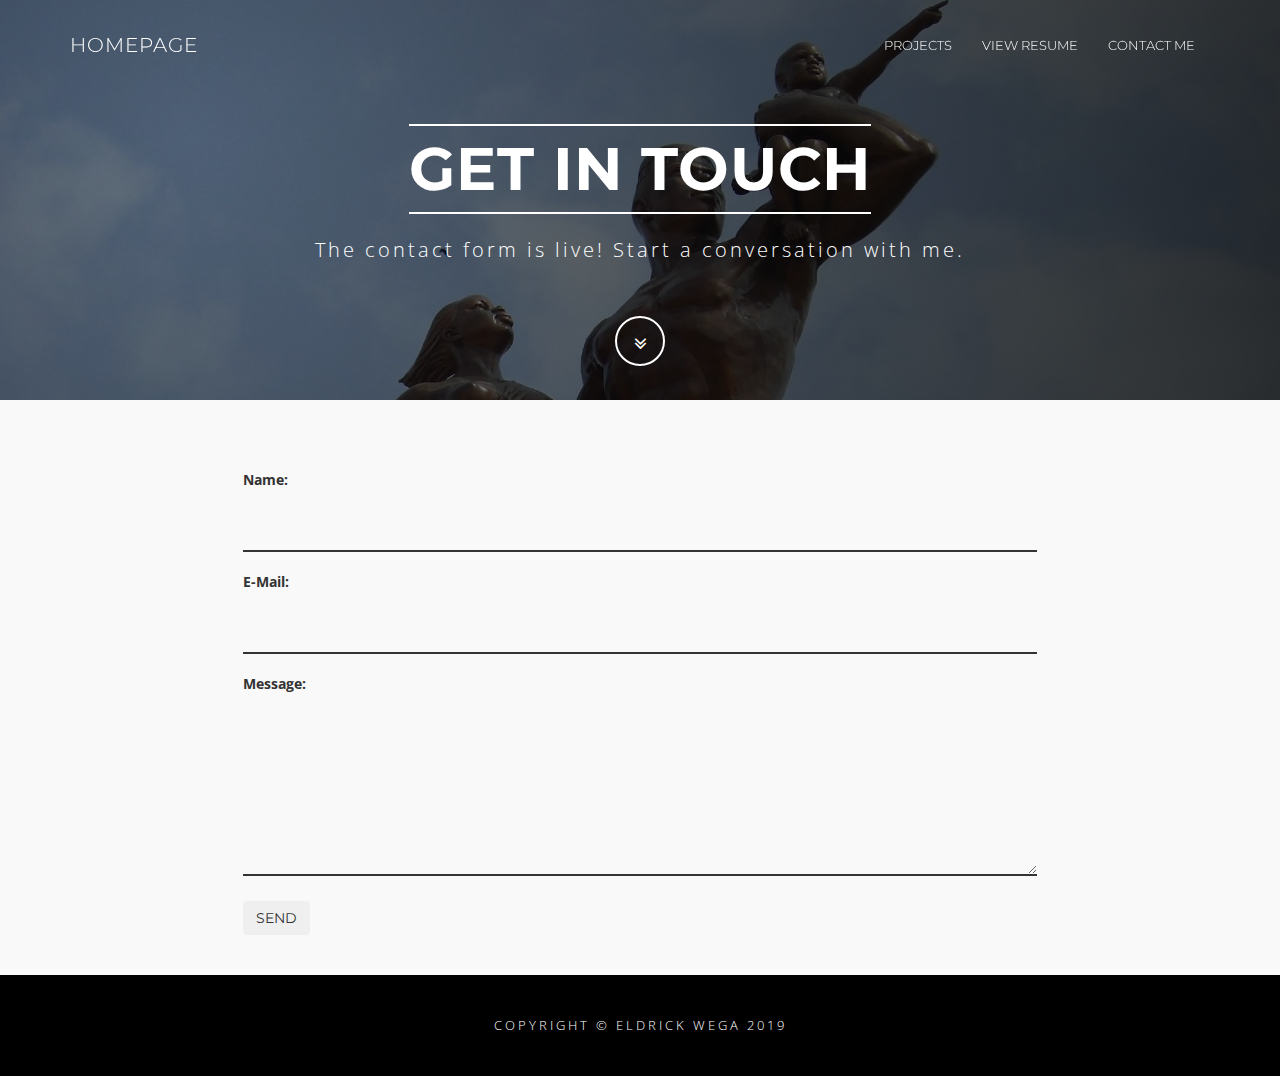
==== commit 66c160e0: "Merge branch 'master' into staging-4" ====
--- a/contact.html
+++ b/contact.html
@@ -61,7 +61,7 @@
 				<p class="intro-text">
 					The contact form is live! Start a conversation with me.
 				</p>
-				<a href="#contact" class="btn btn-circle page-scroll">
+				<a href="#contact-2" class="btn btn-circle page-scroll">
 				<i class="fa fa-angle-double-down animated"></i>
 				</a>
 			</div>
@@ -79,18 +79,17 @@
 		</div>
 	</div>
 	<form id="contactform" action="https://formspree.io/mnqnpnej" method="POST">
-	<label>
-	  Your E-Mail:
-	  <input type="text" name="_replyto">
-	</label>
-	<br>
-	<label>
-	  Your Message:
-	  <textarea name="message"></textarea>
-	</label>
-	<br>
-	<!-- your other form fields go here -->
-	<button id="submit" class="clearfix btn" type="submit">Send</button>
+		<b>Name:</b>
+		<input type="text" name="_name" required>
+		<br>
+		<b>E-Mail:</b>
+		<input type="text" name="_replyto" required>
+		<br>
+		<b>Message:</b>
+		<textarea name="message" rows="7" required></textarea>
+		<br>
+		<!-- your other form fields go here -->
+		<button class="clearfix btn" type="submit">Send</button>
   </form>
 </div>
 </section>
